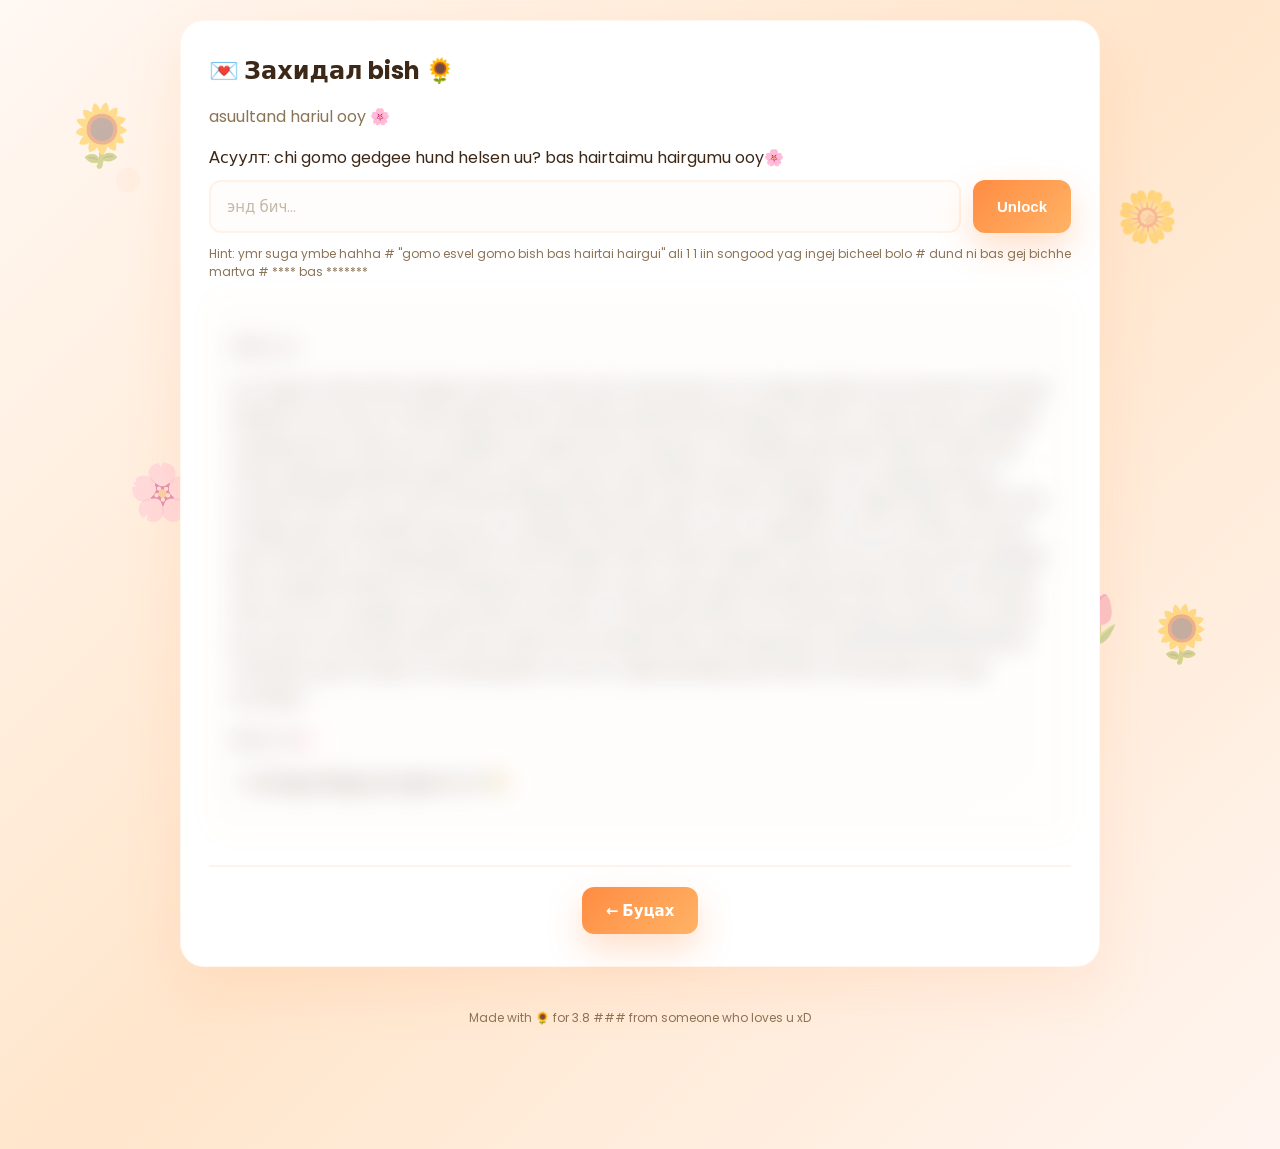
==== letter.html @ 5bcb2201 "Add files via upload" ====
<!doctype html>
<html lang="mn">
<head>
  <meta charset="UTF-8" />
  <meta name="viewport" content="width=device-width,initial-scale=1" />
  <title>Захидал 💌</title>

  <link rel="preconnect" href="https://fonts.googleapis.com">
  <link rel="preconnect" href="https://fonts.gstatic.com" crossorigin>
  <link href="https://fonts.googleapis.com/css2?family=Dancing+Script:wght@600;700&family=Poppins:wght@300;400;600&display=swap" rel="stylesheet">

  <link rel="stylesheet" href="style.css" />
</head>
<body>
  <div class="bg-hearts" aria-hidden="true"></div>

  <!-- Floating background elements -->
  <div class="float-bg float1">🌻</div>
  <div class="float-bg float2">🌼</div>
  <div class="float-bg float3">🌸</div>
  <div class="float-bg float4">🌷</div>
  <div class="float-bg float5">🌺</div>
  <div class="float-bg float6">🌻</div>
  <div class="float-bg float7">🌼</div>
  <div class="float-bg float8">🌷</div>
  <div class="float-heart heart1">❤️</div>
<div class="float-heart heart2">💖</div>
<div class="float-heart heart3">💕</div>
<div class="float-heart heart4">💗</div>

  <main class="container">
    <section class="section" id="letter">
      <div class="card">
        <h2>💌 Захидал bish  🌻</h2>

        <p class="muted">asuultand hariul ooy 🌸</p>

        <div class="unlock">
          <label for="answer">Асуулт: chi gomo gedgee hund helsen uu? bas hairtaimu hairgumu ooy🌸 </label>
          <div class="unlock-row">
            <input id="answer" type="text" placeholder="энд бич…" autocomplete="off">
            <button class="btn" id="unlockBtn">Unlock</button>
          </div>
          <p class="tiny muted">Hint: ymr suga ymbe hahha # "gomo esvel gomo bish bas hairtai hairgui" ali 1 1 iin songood yag ingej bicheel bolo # dund ni bas gej bichhe martva # **** bas ******* </p>
        </div>

        <div class="letter locked" id="letterBox">
          <p>alishu za,</p>
          <p>
            yoo ingeed zahia bichij cddguma gsh bur bichey ghr tsaanaasaa ym orj irdgu hahaha eej aavda bich edr geel bdishde tern hurtel ym bichij cddgu hahah huuhduud uilaad bicheed bdg edr ###
                za tgd chi gomo gedgee meddeg bolson bhda, bas emegteimu eregtei bolood neg bayr temdegleh geed bgm shig bn hahah ugn 3.18nd ogdiu gej bdlooldo ghde bas araich muuhai ymda hahha   
                    aan bas tgd gomo ym shig gomdosnd uuclaarai hahah odoo hurtel zarimda bddgdol bga aanhn tgd oor blhoor bodjiga ym alga da gsh. hahah ziaza chatgpt gees asuulaalda tgsn goy ym gardgu haaha dandaa ooroso cringleed ym avh ym bnlda 
                yuch gsn gomo bish gomo shaadg egeed 3.8 mend hurgehu baihu hahah hurgehes aanhn bas onoodor gomo gedgee sain nuuhgui bol blkushu edr hahahhaha yana gomo gomo gser bgd uurluulahvide hahah
                aanhn yu yrihu gsh haha zaa onts surlagtan anugo bichih ymnuuda yr ni dandaa heltsim bna hahahah daraa ni bichih ym oldvol bas yriad ymu bicneee hahah odoo bolnee ene amidrald zahia unshih gej ireeyu
                                     
                                                                         ############## "hairtaishu ngo ih baga iin temdeg  bgashu za error zaagad gardgue gsh hahha 3 ❤️ hairtaishu ih baga temdeg3 "
          </p>
          <p>
            alishu za🌸
          </p>
          <p class="sign">— shaalguuldgag duugees ni :d 🌻</p>
        </div>

        <p class="status" id="unlockStatus"></p>

        <div class="back-btn">
          <a href="index.html" class="btn">← Буцах</a>
        </div>
      </div>
    </section>

    <footer class="footer">
      <p class="tiny muted">Made with 🌻 for 3.8 ### from someone who loves u xD</p>
    </footer>
  </main>

  <script src="script.js"></script>
</body>
</html>
---- style.css ----
:root{
  --bg:#fff8f3;
  --card:#ffffff;
  --warm:#ff8c42;
  --warm2:#ffb366;
  --warm-dark:#e67e22;
  --accent:#ffa500;
  --coral:#ff7f50;
  --text:#3d2817;
  --muted:#8b7355;
  --light:#fff9f5;
  --shadow: 0 20px 60px rgba(255,140,66,.12);
  --shadow-sm: 0 4px 15px rgba(0,0,0,.05);
  --radius: 24px;
}

*{box-sizing:border-box}
html{scroll-behavior:smooth}
body{
  margin:0;
  font-family:'Poppins', system-ui, -apple-system, Segoe UI, Roboto, sans-serif;
  color:var(--text);
  background: linear-gradient(135deg, #fff8f3 0%, #ffe6cc 50%, #fff5f0 100%);
  min-height:100vh;
  position:relative;
}

.bg-hearts{
  position:fixed; inset:0;
  pointer-events:none;
  opacity:.12;
  background-image:
    radial-gradient(circle at 10% 20%, rgba(255,140,66,.4) 0 12px, transparent 13px),
    radial-gradient(circle at 80% 30%, rgba(255,179,102,.4) 0 14px, transparent 15px),
    radial-gradient(circle at 30% 70%, rgba(255,140,66,.3) 0 11px, transparent 12px),
    radial-gradient(circle at 70% 80%, rgba(255,179,102,.3) 0 10px, transparent 11px);
  filter: blur(.5px);
}

.container{
  width:min(920px, 92vw);
  margin: 0 auto 70px;
}

.hero{
  padding: 44px 0 18px;
}
.card{
  background:var(--card);
  border:1.5px solid rgba(255,140,66,.08);
  box-shadow:var(--shadow);
  border-radius:var(--radius);
  backdrop-filter: blur(10px);
  padding: 32px 28px;
  transition: all 0.3s ease;
}

.card:hover{
  border-color: rgba(255,140,66,.15);
  box-shadow: 0 30px 80px rgba(255,140,66,.15);
}

.hero-card{width:min(620px, 94vw); margin: 0 auto}
.hero-card h1{
  font-family: "Dancing Script", cursive;
  font-size: clamp(40px, 5.2vw, 64px);
  margin: 12px 0 8px;
  line-height:1.1;
  background: linear-gradient(135deg, var(--warm-dark), var(--warm));
  -webkit-background-clip: text;
  -webkit-text-fill-color: transparent;
  background-clip: text;
  font-weight:700;
}
.sub{margin:0; color:var(--muted); font-size: 15px}

.badge{
  display:inline-flex;
  gap:8px;
  align-items:center;
  padding: 10px 16px;
  border-radius: 999px;
  background: linear-gradient(135deg, rgba(255,140,66,.1), rgba(255,179,102,.1));
  border:1.5px solid rgba(255,140,66,.2);
  font-weight:600;
  margin:0;
  font-size:14px;
  color:var(--warm-dark);
  backdrop-filter: blur(10px);
}

.section{padding: 20px 0}
.section h2{
  margin:0 0 14px;
  font-size: 24px;
  font-weight:700;
  color:var(--text);
}
.muted{color:var(--muted)}
.tiny{font-size:12px}

.countdown-wrap{margin-top:16px}
.countdown-label{margin:0 0 8px; font-weight:600}
.countdown{
  display:flex; gap:14px; flex-wrap:wrap;
}
.cd-box{
  flex: 1 1 120px;
  background: linear-gradient(135deg, rgba(255,140,66,.05), rgba(255,179,102,.05));
  border:2px solid rgba(255,140,66,.12);
  border-radius: 18px;
  padding: 16px 12px;
  text-align:center;
  transition: all 0.3s ease;
  backdrop-filter: blur(10px);
}
.cd-box:hover{
  background: linear-gradient(135deg, rgba(255,140,66,.1), rgba(255,179,102,.1));
  border-color: rgba(255,140,66,.25);
  transform: translateY(-4px);
  box-shadow: 0 12px 30px rgba(255,140,66,.15);
}
.cd-box span{
  display:block;
  font-size:32px;
  font-weight:700;
  color:var(--warm);
  margin-bottom:4px;
}
.cd-box small{color:var(--muted); font-size:13px; font-weight:500}

.btn-row{display:flex; gap:12px; flex-wrap:wrap; margin-top:20px}
.btn{
  display:inline-block;
  border:none;
  cursor:pointer;
  text-decoration:none;
  color:white;
  background: linear-gradient(135deg, var(--warm), var(--warm2));
  padding: 12px 24px;
  border-radius: 12px;
  font-weight:600;
  box-shadow: 0 15px 35px rgba(255,140,66,.28);
  transition: all 0.3s ease;
  font-size:15px;
}
.btn:hover{
  transform: translateY(-3px);
  box-shadow: 0 20px 45px rgba(255,140,66,.35);
}
.btn:active{
  transform: translateY(-1px);
}
.btn.ghost{
  background: transparent;
  color: var(--warm);
  border: 2px solid var(--warm);
  box-shadow:none;
}
.btn.ghost:hover{
  background: rgba(255,140,66,.08);
  border-color: var(--warm-dark);
}

.unlock{margin: 16px 0 14px}
.unlock-row{display:flex; gap:12px; flex-wrap:wrap; margin-top:10px}
input{
  flex: 1 1 220px;
  padding: 13px 16px;
  border-radius: 12px;
  border: 2px solid rgba(255,140,66,.1);
  outline:none;
  font-size: 15px;
  background: rgba(255,140,66,.02);
  color:var(--text);
  transition: all 0.3s ease;
  font-family: inherit;
}
input::placeholder{color: rgba(139,115,85,.5)}
input:focus{
  border-color: var(--warm);
  background: rgba(255,140,66,.05);
  box-shadow: 0 0 0 3px rgba(255,140,66,.1);
}

.letter{
  margin-top: 14px;
  padding: 20px;
  border-radius: 18px;
  background: linear-gradient(135deg, rgba(255,140,66,.03), rgba(255,179,102,.03));
  border: 2px solid rgba(255,140,66,.1);
  line-height:1.8;
  font-size:15.5px;
}
.sign{margin-top:10px; font-weight:600}

.locked{
  /* locked content now heavily blurred */
  filter: blur(12px);
  opacity:.5;
  user-select:none;
  pointer-events:none;
}

.unlocked{
  filter: none;
  opacity: 1;
  user-select: auto;
  pointer-events: auto;
}

.status{
  margin: 12px 0 0;
  font-weight:600;
  font-size:14px;
  animation: slideIn 0.3s ease;
}

@keyframes slideIn{
  from{opacity:0; transform: translateY(-8px)}
  to{opacity:1; transform: translateY(0)}
}

.game{margin-top:12px}
.score{
  font-weight:700;
  margin-bottom:14px;
  font-size:16px;
  color:var(--warm);
}
.playground{
  position:relative;
  height: 280px;
  border-radius: 18px;
  background: linear-gradient(135deg, rgba(255,140,66,.05), rgba(255,179,102,.05));
  border: 2px solid rgba(255,140,66,.12);
  overflow:hidden;
  transition: all 0.3s ease;
}
.heart{
  position:absolute;
  font-size: 28px;
  cursor:pointer;
  user-select:none;
  transform: translate(-50%, -50%);
  animation: pop .18s ease-out;
}
@keyframes pop{
  from{transform: translate(-50%,-50%) scale(.85); opacity:.7}
  to{transform: translate(-50%,-50%) scale(1); opacity:1}
}

.final{
  margin-top:14px;
  padding: 20px;
  border-radius: 18px;
  border: 2px solid rgba(255,140,66,.1);
  background: linear-gradient(135deg, rgba(255,140,66,.03), rgba(255,179,102,.03));
}

.footer{padding: 10px 0 40px; text-align:center}
.hint{margin:10px 0 0}

.videos-grid{
  display: grid;
  grid-template-columns: repeat(auto-fit, minmax(300px, 1fr));
  gap: 20px;
  margin-top: 16px;
}

.video-item{
  border-radius: 16px;
  overflow: hidden;
  background: linear-gradient(135deg, rgba(255,140,66,.08), rgba(255,179,102,.08));
  border: 2px solid rgba(255,140,66,.1);
  transition: all 0.3s ease;
  padding: 12px;
}

.video-item:hover{
  transform: translateY(-8px);
  box-shadow: 0 20px 50px rgba(255,140,66,.2);
  border-color: rgba(255,140,66,.2);
}

.video-container{
  position: relative;
  width: 100%;
  padding-bottom: 56.25%;
  height: 0;
  overflow: hidden;
  border-radius: 12px;
}

.video-container iframe{
  position: absolute;
  top: 0;
  left: 0;
  width: 100%;
  height: 100%;
  border: none;
  border-radius: 12px;
}

/* custom frames for the video page */
.video-frame {
  display: flex;
  align-items: flex-start;
  gap: 20px;
  flex-wrap: wrap;
  border: 4px dashed hotpink;
  border-radius: 16px;
  padding: 16px;
  background: rgba(255,240,245,0.8);
  position: relative;
}
.video-frame::before,
.video-frame::after {
  position: absolute;
  font-size: 24px;
}
.video-frame::before {
  content: "🌸💕";
  top: -12px;
  left: -12px;
}
.video-frame::after {
  content: "💕🌸";
  bottom: -12px;
  right: -12px;
}

.frame-note, .frame-photo, .frame-video {
  border: 2px solid rgba(255,140,66,.1);
  border-radius: 12px;
  padding: 10px;
  background: linear-gradient(135deg, rgba(255,140,66,.03), rgba(255,179,102,.03));
}
.frame-note {
  flex: 1 1 250px;
}
.frame-note textarea {
  width: 100%;
  height: 100px;
  border: none;
  background: transparent;
  resize: vertical;
  font-family: inherit;
  font-size: 15px;
}
.frame-video {
  flex: 1 1 400px;
  display: flex;
  flex-direction: column;
  align-items: stretch;
}
.frame-video video {
  aspect-ratio: 16 / 9;
  width: 100%;
  height: auto;
  display: block;
}
.frame-video textarea,
.frame-photo textarea {
  width: 100%;
  margin-top: 8px;
  border: none;
  background: rgba(255,255,255,.3);
  border-radius: 6px;
  padding: 6px;
  font-family: inherit;
  /* allow user to resize in both directions */
  resize: both;
  min-height: 40px;
}
.frame-photo {
  flex: 0 0 200px;
  display: flex;
  flex-direction: column;
  align-items: stretch;
}
.frame-photo img {
  max-width: 100%;
  display: block;
  border-radius: 8px;
}

.frame-label {
  margin-top: 8px;
  padding: 6px;
  background: rgba(255,255,255,.3);
  border-radius: 6px;
  font-size: 14px;
  color: #333;
  /* prevent selection/resizing */
  user-select: none;
  resize: none;
}

.video-title{
  margin: 12px 0 0;
  font-size: 14px;
  font-weight: 600;
  color: var(--warm);
  text-align: center;
}

/* Floating Background Elements */
.float-bg{
  position: fixed;
  pointer-events: none;
  z-index: 0;
  opacity: 0.4;
}

.float1{
  top: 10%;
  left: 5%;
  font-size: 60px;
  animation: float 6s ease-in-out infinite;
}

.float2{
  top: 20%;
  right: 8%;
  font-size: 50px;
  animation: float 8s ease-in-out infinite 1s;
}

.float3{
  top: 50%;
  left: 10%;
  font-size: 55px;
  animation: float 7s ease-in-out infinite 0.5s;
}

.float4{
  top: 65%;
  right: 12%;
  font-size: 45px;
  animation: float 9s ease-in-out infinite 1.5s;
}

.float5{
  bottom: 15%;
  left: 20%;
  font-size: 50px;
  animation: float 7.5s ease-in-out infinite 0.8s;
}

.float6{
  bottom: 25%;
  right: 5%;
  font-size: 55px;
  animation: float 8.5s ease-in-out infinite 1.2s;
}

.float7{
  top: 35%;
  right: 25%;
  font-size: 48px;
  animation: float 6.5s ease-in-out infinite 0.3s;
}

.float8{
  bottom: 40%;
  left: 15%;
  font-size: 52px;
  animation: float 7.8s ease-in-out infinite 1.1s;
}

@keyframes float{
  0%, 100%{
    transform: translateY(0px) rotate(0deg);
  }
  25%{
    transform: translateY(-20px) rotate(5deg);
  }
  50%{
    transform: translateY(-40px) rotate(-5deg);
  }
  75%{
    transform: translateY(-20px) rotate(5deg);
  }
}

@keyframes sway{
  0%, 100%{
    transform: translateX(0px);
  }
  50%{
    transform: translateX(15px);
  }
}

.back-btn{
  text-align: center;
  margin-top: 30px;
  padding-top: 20px;
  border-top: 2px solid rgba(255,140,66,.1);
}
.coupon-grid {
  display: grid;
  grid-template-columns: repeat(auto-fit, minmax(220px, 1fr));
  gap: 20px;
  margin-top: 30px;
}

.coupon {
  transition: 0.3s;
  cursor: pointer;
}

.coupon:hover {
  transform: translateY(-6px) rotate(-1deg);
  box-shadow: 0 15px 30px rgba(255, 100, 150, 0.25);
}
.btn.ghost{
  background: transparent;
  color: var(--warm);
  border: 2px solid var(--warm);
  box-shadow:none;
}
.btn.ghost:hover{
  background: rgba(255,140,66,.08);
  border-color: var(--warm-dark);
}
 .memory-grid {
  display: grid;
  grid-template-columns: repeat(auto-fit, minmax(240px, 1fr));
  gap: 20px;
  margin-top: 30px;
}

.memory img {
  width: 100%;
  border-radius: 15px;
  margin-bottom: 10px;
  transition: 0.3s;
}

.memory:hover img {
  transform: scale(1.05);
}
.memory{
  position:relative;
  overflow:hidden;
  transition:0.4s;
}

.memory::after{
  content:"❤️";
  position:absolute;
  top:15px;
  right:15px;
  font-size:22px;
  opacity:0;
  transition:0.4s;
}

.memory:hover::after{
  opacity:1;
  transform: scale(1.2);
}

.memory:hover{
  transform: translateY(-8px);
  box-shadow: 0 25px 60px rgba(255,140,66,.25);
}
/* Floating Hearts */

.float-heart{
  position: fixed;
  font-size: 40px;
  pointer-events:none;
  opacity: 0.5;
  z-index:0;
  animation: floatHeart 8s ease-in-out infinite;
}

.heart1{ top:15%; left:20%; animation-delay:1s; }
.heart2{ top:60%; right:15%; animation-delay:2.5s; }
.heart3{ bottom:20%; left:35%; animation-delay:0.8s; }
.heart4{ top:35%; right:40%; animation-delay:3s; }

@keyframes floatHeart{
  0%,100%{
    transform: translateY(0px) scale(1);
  }
  50%{
    transform: translateY(-35px) scale(1.15);
  }
}
/* Make ghost buttons same as normal buttons */
.btn.ghost{
  background: linear-gradient(135deg, var(--warm), var(--warm2));
  color: white;
  border: none;
  box-shadow: 0 15px 35px rgba(255,140,66,.28);
}

.btn.ghost:hover{
  transform: translateY(-3px);
  box-shadow: 0 20px 45px rgba(255,140,66,.35);
}
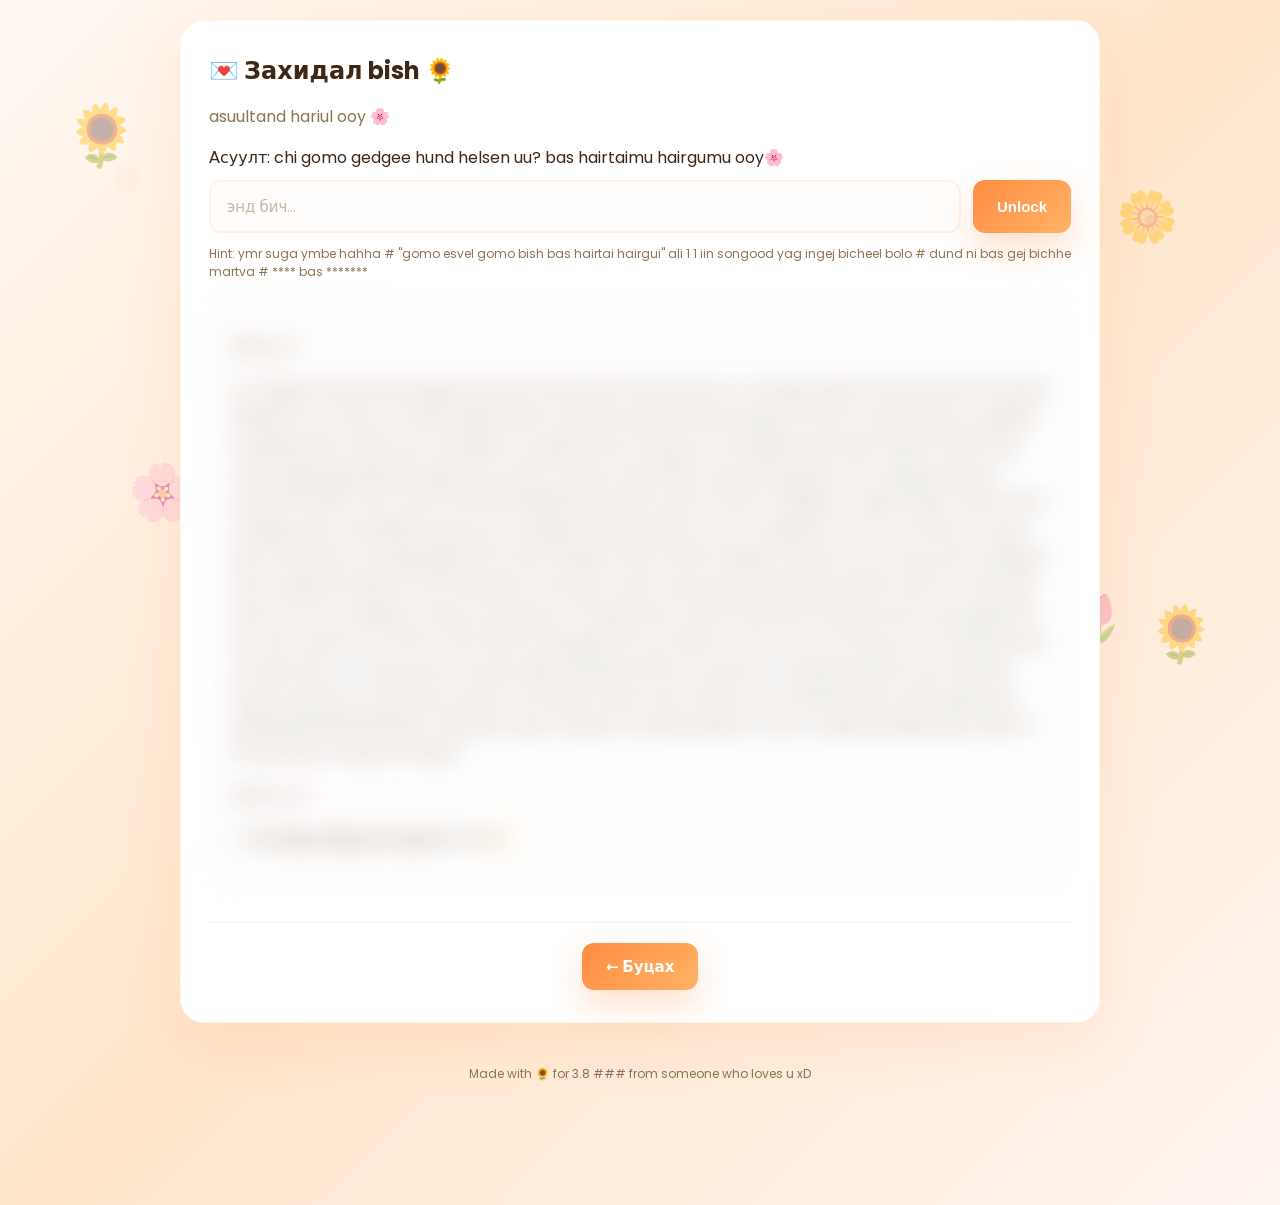
==== commit 21b43426: "letter.html" ====
--- a/letter.html
+++ b/letter.html
@@ -51,7 +51,8 @@
                 za tgd chi gomo gedgee meddeg bolson bhda, bas emegteimu eregtei bolood neg bayr temdegleh geed bgm shig bn hahah ugn 3.18nd ogdiu gej bdlooldo ghde bas araich muuhai ymda hahha   
                     aan bas tgd gomo ym shig gomdosnd uuclaarai hahah odoo hurtel zarimda bddgdol bga aanhn tgd oor blhoor bodjiga ym alga da gsh. hahah ziaza chatgpt gees asuulaalda tgsn goy ym gardgu haaha dandaa ooroso cringleed ym avh ym bnlda 
                 yuch gsn gomo bish gomo shaadg egeed 3.8 mend hurgehu baihu hahah hurgehes aanhn bas onoodor gomo gedgee sain nuuhgui bol blkushu edr hahahhaha yana gomo gomo gser bgd uurluulahvide hahah
-                aanhn yu yrihu gsh haha zaa onts surlagtan anugo bichih ymnuuda yr ni dandaa heltsim bna hahahah daraa ni bichih ym oldvol bas yriad ymu bicneee hahah odoo bolnee ene amidrald zahia unshih gej ireeyu
+                aanhn yu yrihu gsh haha zaa onts surlagtan anugo edr tgd nee t1 huuriig zndoo udaan huleesend bayrlaa hervee zgr tgegu bsn bol odoo yajch bh ym bile te edr hahah hciheegerei emch bolnee mi du oorcn yu bh bile
+            edr oor helmeer bga ym bgn bolvu oo maay gooch edr ge shgd hahahaha  bichih ymnuuda yr ni dandaa heltsim bna hahahah daraa ni bichih ym oldvol bas yriad ymu bicneee hahah odoo bolnee ene amidrald zahia unshih gej ireeyu
                                      
                                                                          ############## "hairtaishu ngo ih baga iin temdeg  bgashu za error zaagad gardgue gsh hahha 3 ❤️ hairtaishu ih baga temdeg3 "
           </p>
@@ -76,4 +77,4 @@
 
   <script src="script.js"></script>
 </body>
-</html>+</html>
